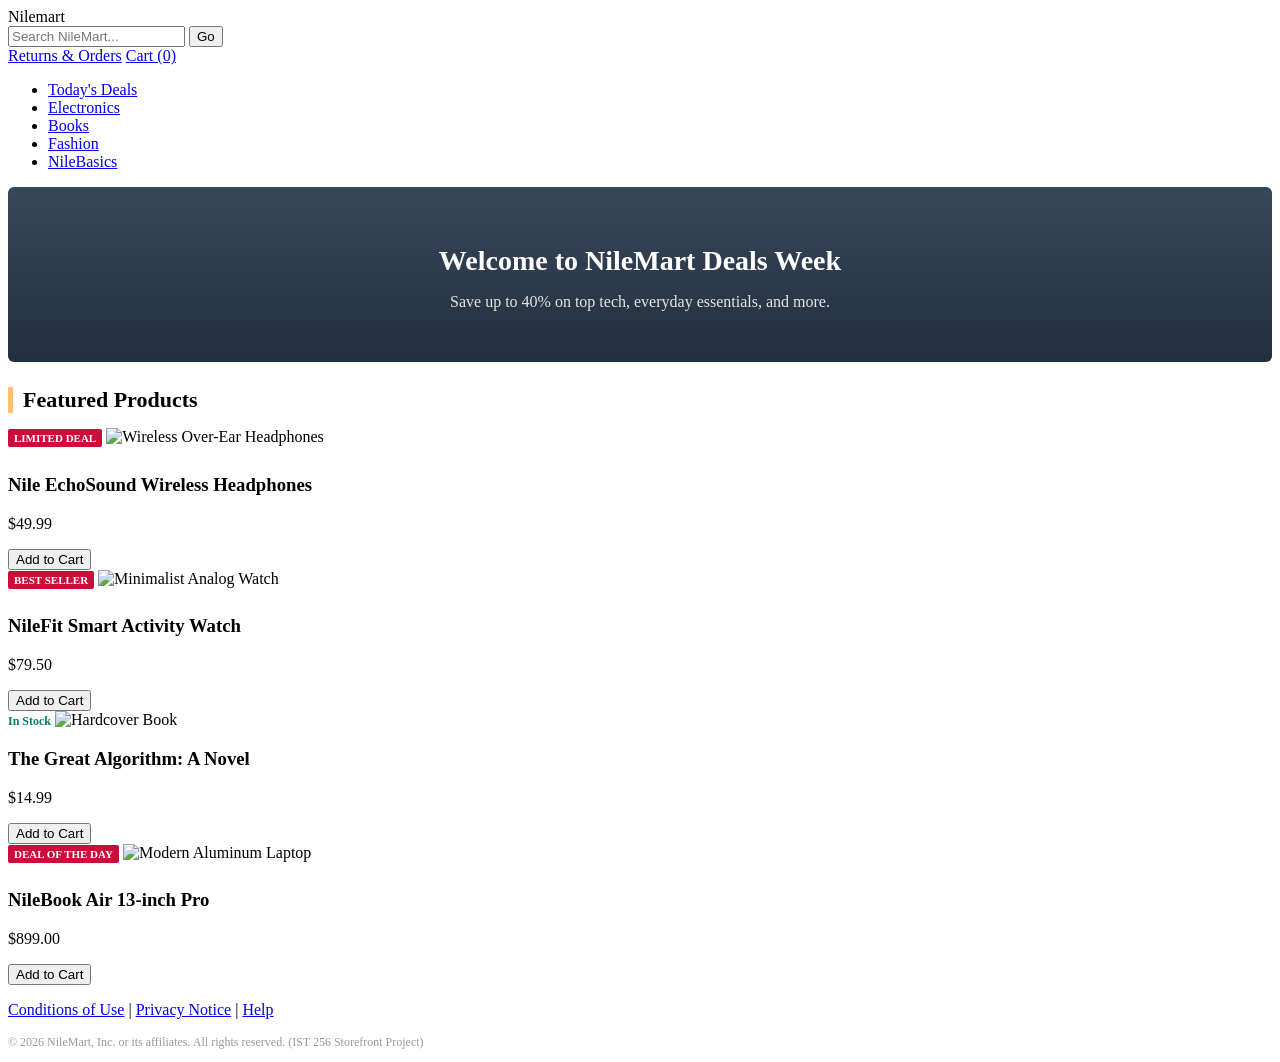
==== index.html @ 9f455083 "Add initial HTML structure for NileMart website" ====
<!DOCTYPE html>
<html lang="en">
<head>
  <meta charset="UTF-8">
  <meta name="viewport" content="width=device-width, initial-scale=1.0">
  <title>NileMart.com | Shop Online</title>

  <link rel="stylesheet" type="text/css" href="styles.css">

  <style>
    
    .hero-banner {
      background: linear-gradient(180deg, #37475a 0%, #232f3e 100%);
      color: #ffffff;
      padding: 35px 25px;
      border-radius: 6px;
      text-align: center;
      margin-bottom: 25px;
    }

    .hero-banner h1 {
      font-size: 28px;
      margin-bottom: 8px;
    }

    .hero-banner p {
      font-size: 16px;
      color: #e3e6e6;
    }

    .badge {
      background-color: #cc0c39;
      color: #ffffff;
      font-size: 11px;
      font-weight: bold;
      padding: 3px 6px;
      border-radius: 2px;
      display: inline-block;
      margin-bottom: 8px;
      text-transform: uppercase;
    }
  </style>
</head>
<body>

  <header>
    <div class="logo">Nile<span>mart</span></div>
    <div class="search-bar">
      <input type="text" placeholder="Search NileMart...">
      <button type="button">Go</button>
    </div>
    <div class="header-links">
      <a href="#orders">Returns & Orders</a>
      <a href="#cart">Cart (0)</a>
    </div>
  </header>

  <nav>
    <ul>
      <li><a href="#today-deals">Today's Deals</a></li>
      <li><a href="#electronics">Electronics</a></li>
      <li><a href="#books">Books</a></li>
      <li><a href="#clothing">Fashion</a></li>
      <li><a href="#nile-basics">NileBasics</a></li>
    </ul>
  </nav>

  <main>

    <section class="hero-banner">
      <h1>Welcome to NileMart Deals Week</h1>
      <p>Save up to 40% on top tech, everyday essentials, and more.</p>
    </section>

    <h2 style="font-size: 22px; border-left: 5px solid #febd69; padding-left: 10px; margin-bottom: 15px;">
      Featured Products
    </h2>

    <section class="product-grid">
      
      <article class="product-card">
        <span class="badge">Limited Deal</span>
        <img src="https://images.unsplash.com/photo-1505740420928-5e560c06d30e?w=500&q=80" alt="Wireless Over-Ear Headphones">
        <h3>Nile EchoSound Wireless Headphones</h3>
        <p class="price">$49.99</p>
        <button class="buy-button">Add to Cart</button>
      </article>
      
      <article class="product-card">
        <span class="badge">Best Seller</span>
        <img src="https://images.unsplash.com/photo-1523275335684-37898b6baf30?w=500&q=80" alt="Minimalist Analog Watch">
        <h3>NileFit Smart Activity Watch</h3>
        <p class="price">$79.50</p>
        <button class="buy-button">Add to Cart</button>
      </article>

      <article class="product-card">

        <span style="color: #067d62; font-weight: bold; font-size: 12px; margin-bottom: 5px;">In Stock</span>
        <img src="https://images.unsplash.com/photo-1544716278-ca5e3f4abd8c?w=500&q=80" alt="Hardcover Book">
        <h3>The Great Algorithm: A Novel</h3>
        <p class="price">$14.99</p>
        <button class="buy-button">Add to Cart</button>
      </article>

      <article class="product-card">
        <span class="badge">Deal of the Day</span>
        <img src="https://images.unsplash.com/photo-1517336714731-489689fd1ca8?w=500&q=80" alt="Modern Aluminum Laptop">
        <h3>NileBook Air 13-inch Pro</h3>
        <p class="price">$899.00</p>
        <button class="buy-button">Add to Cart</button>
      </article>

    </section>
  </main>
  
  <footer>
    <p>
      <a href="#terms">Conditions of Use</a> | 
      <a href="#privacy">Privacy Notice</a> | 
      <a href="#help">Help</a>
    </p>
    
    <p style="margin-top: 15px; font-size: 12px; color: #999999;">
      &copy; 2026 NileMart, Inc. or its affiliates. All rights reserved. (IST 256 Storefront Project)
    </p>
  </footer>

</body>
</html>
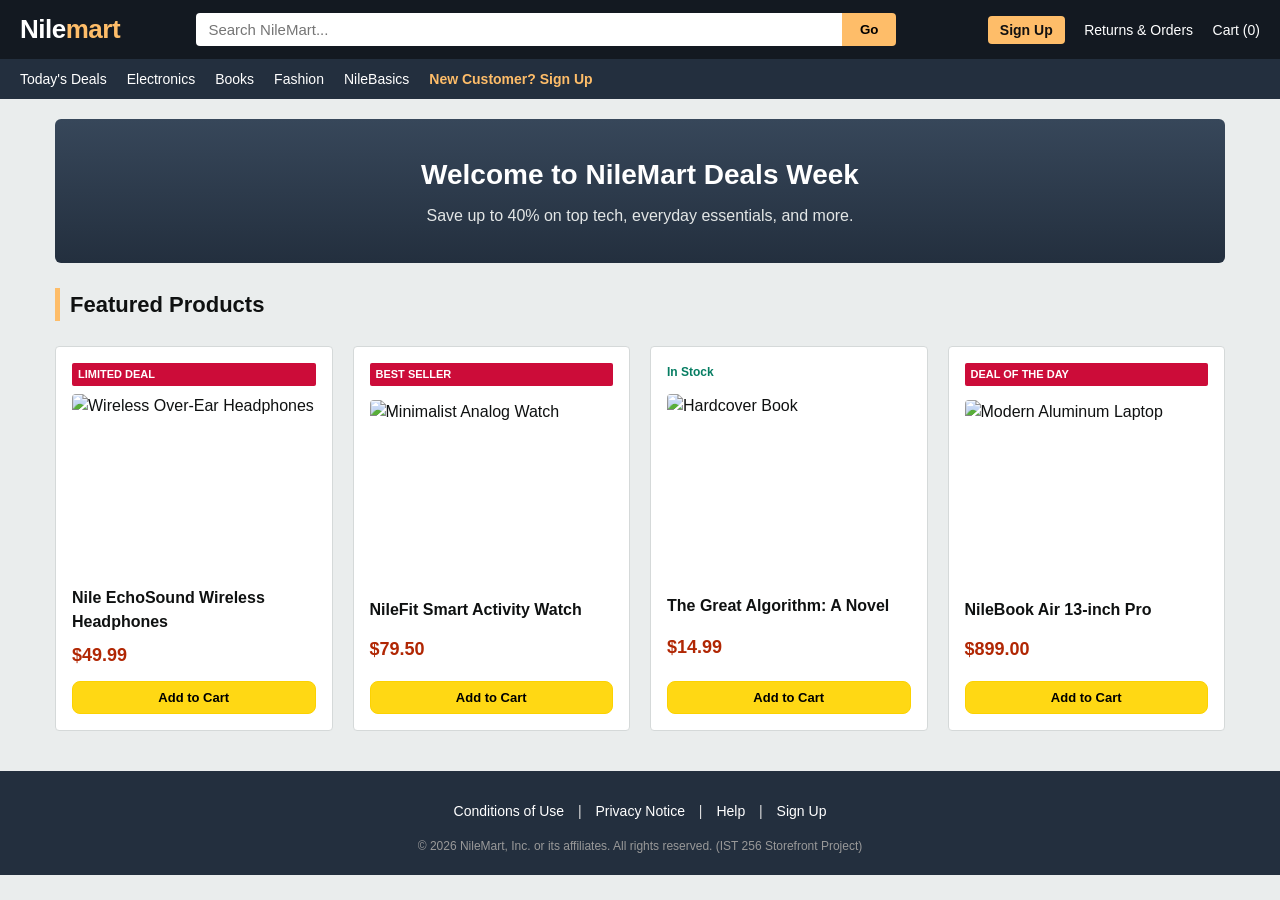
==== commit be7a7b15: "Added New User sign-up Web Page" ====
--- a/index.html
+++ b/index.html
@@ -8,7 +8,6 @@
   <link rel="stylesheet" type="text/css" href="styles.css">
 
   <style>
-    
     .hero-banner {
       background: linear-gradient(180deg, #37475a 0%, #232f3e 100%);
       color: #ffffff;
@@ -39,10 +38,23 @@
       margin-bottom: 8px;
       text-transform: uppercase;
     }
+
+    .signup-link-btn {
+      background-color: #febd69;
+      color: #111111 !important;
+      padding: 6px 12px;
+      border-radius: 4px;
+      font-weight: bold;
+      text-decoration: none;
+    }
+    .signup-link-btn:hover {
+      background-color: #f3a847;
+    }
   </style>
 </head>
 <body>
 
+  <!-- NileMart Header Area -->
   <header>
     <div class="logo">Nile<span>mart</span></div>
     <div class="search-bar">
@@ -50,11 +62,14 @@
       <button type="button">Go</button>
     </div>
     <div class="header-links">
+      <!-- Assignment requirement: Link to the signup page -->
+      <a href="signup.html" class="signup-link-btn">Sign Up</a>
       <a href="#orders">Returns & Orders</a>
       <a href="#cart">Cart (0)</a>
     </div>
   </header>
 
+  <!-- Navigation Bar Area -->
   <nav>
     <ul>
       <li><a href="#today-deals">Today's Deals</a></li>
@@ -62,9 +77,11 @@
       <li><a href="#books">Books</a></li>
       <li><a href="#clothing">Fashion</a></li>
       <li><a href="#nile-basics">NileBasics</a></li>
+      <li><a href="signup.html" style="color: #febd69; font-weight: bold;">New Customer? Sign Up</a></li>
     </ul>
   </nav>
 
+  <!-- Main Content Area -->
   <main>
 
     <section class="hero-banner">
@@ -95,7 +112,6 @@
       </article>
 
       <article class="product-card">
-
         <span style="color: #067d62; font-weight: bold; font-size: 12px; margin-bottom: 5px;">In Stock</span>
         <img src="https://images.unsplash.com/photo-1544716278-ca5e3f4abd8c?w=500&q=80" alt="Hardcover Book">
         <h3>The Great Algorithm: A Novel</h3>
@@ -114,11 +130,13 @@
     </section>
   </main>
   
+  <!-- Footer Area -->
   <footer>
     <p>
       <a href="#terms">Conditions of Use</a> | 
       <a href="#privacy">Privacy Notice</a> | 
-      <a href="#help">Help</a>
+      <a href="#help">Help</a> |
+      <a href="signup.html">Sign Up</a>
     </p>
     
     <p style="margin-top: 15px; font-size: 12px; color: #999999;">
@@ -127,4 +145,4 @@
   </footer>
 
 </body>
-</html>
+</html>
--- a/styles.css
+++ b/styles.css
@@ -0,0 +1,160 @@
+* {
+  box-sizing: border-box;
+  margin: 0;
+  padding: 0;
+}
+
+body {
+  font-family: Arial, Helvetica, sans-serif;
+  background-color: #eaeded;
+  color: #0f1111;
+  line-height: 1.5;
+}
+
+header {
+  background-color: #131921;
+  color: #ffffff;
+  padding: 10px 20px;
+  display: flex;
+  align-items: center;
+  justify-content: space-between;
+  gap: 20px;
+}
+
+.logo {
+  font-size: 26px;
+  font-weight: bold;
+  letter-spacing: -0.5px;
+}
+
+.logo span {
+  color: #febd69; 
+}
+
+.search-bar {
+  display: flex;
+  flex: 1;
+  max-width: 700px;
+}
+
+.search-bar input {
+  width: 100%;
+  padding: 8px 12px;
+  font-size: 15px;
+  border: none;
+  outline: none;
+  border-radius: 4px 0 0 4px;
+}
+
+.search-bar button {
+  background-color: #febd69;
+  border: none;
+  padding: 8px 18px;
+  cursor: pointer;
+  border-radius: 0 4px 4px 0;
+  font-weight: bold;
+}
+
+.header-links a {
+  color: #ffffff;
+  text-decoration: none;
+  font-size: 14px;
+  margin-left: 15px;
+}
+
+nav {
+  background-color: #232f3e;
+  padding: 8px 20px;
+}
+
+nav ul {
+  display: flex;
+  list-style: none;
+  gap: 20px;
+}
+
+nav ul li a {
+  color: #ffffff;
+  text-decoration: none;
+  font-size: 14px;
+  font-weight: 500;
+}
+
+nav ul li a:hover {
+  text-decoration: underline;
+}
+
+main {
+  max-width: 1200px;
+  margin: 20px auto;
+  padding: 0 15px;
+}
+
+.product-grid {
+  display: flex;
+  flex-wrap: wrap;
+  gap: 20px;
+  margin-top: 25px;
+}
+
+.product-card {
+  background: #ffffff;
+  border: 1px solid #d5d9d9;
+  border-radius: 4px;
+  padding: 16px;
+  flex: 1 1 calc(25% - 20px);
+  min-width: 220px;
+  display: flex;
+  flex-direction: column;
+  justify-content: space-between;
+}
+
+.product-card img {
+  max-width: 100%;
+  height: 180px;
+  object-fit: cover;
+  border-radius: 4px;
+  margin-bottom: 12px;
+}
+
+.product-card h3 {
+  font-size: 16px;
+  margin-bottom: 8px;
+}
+
+.product-card .price {
+  font-size: 18px;
+  font-weight: bold;
+  color: #b12704;
+  margin-bottom: 12px;
+}
+
+.buy-button {
+  background-color: #ffd814;
+  border: 1px solid #fcd200;
+  border-radius: 8px;
+  padding: 8px 12px;
+  text-align: center;
+  font-size: 13px;
+  cursor: pointer;
+  font-weight: bold;
+}
+
+.buy-button:hover {
+  background-color: #f7ca00;
+}
+
+footer {
+  background-color: #232f3e;
+  color: #dddddd;
+  padding: 30px 20px 20px;
+  margin-top: 40px;
+  text-align: center;
+  font-size: 14px;
+}
+
+footer a {
+  color: #ffffff;
+  text-decoration: none;
+  margin: 0 10px;
+}
